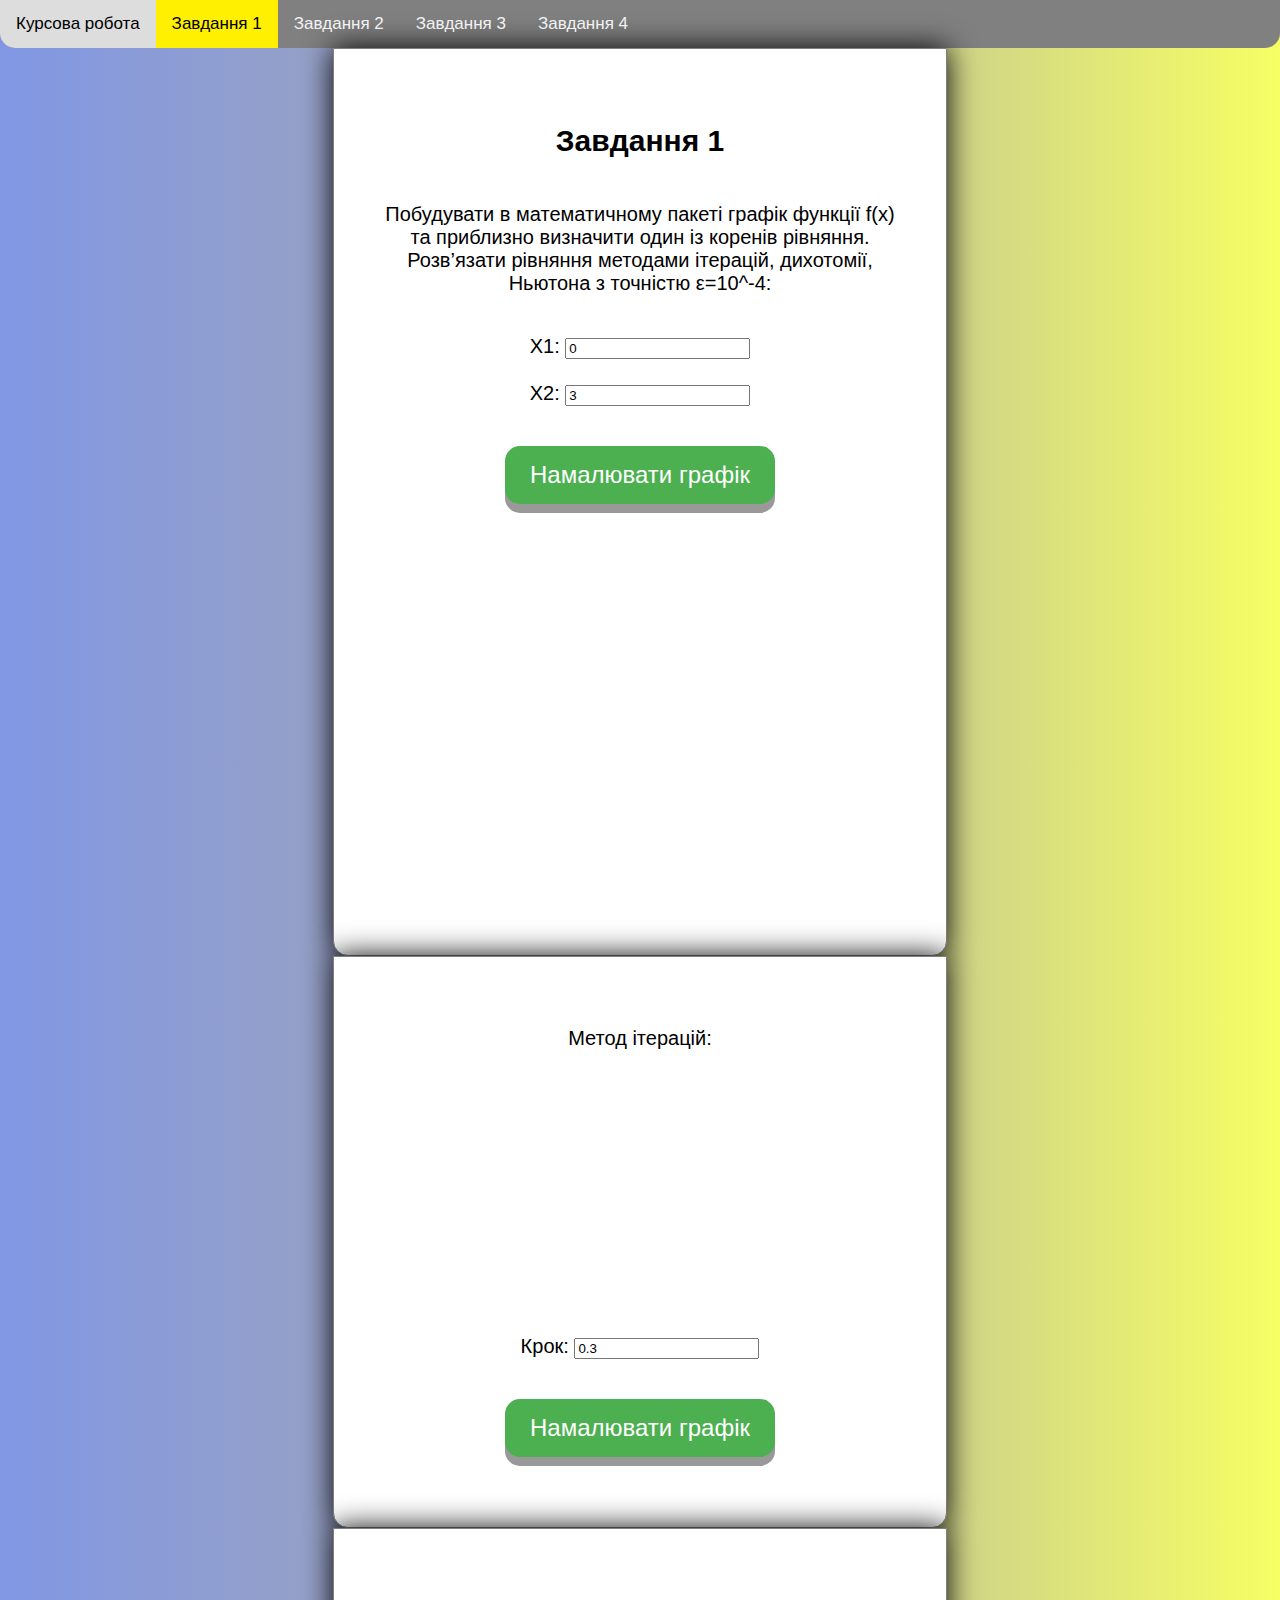
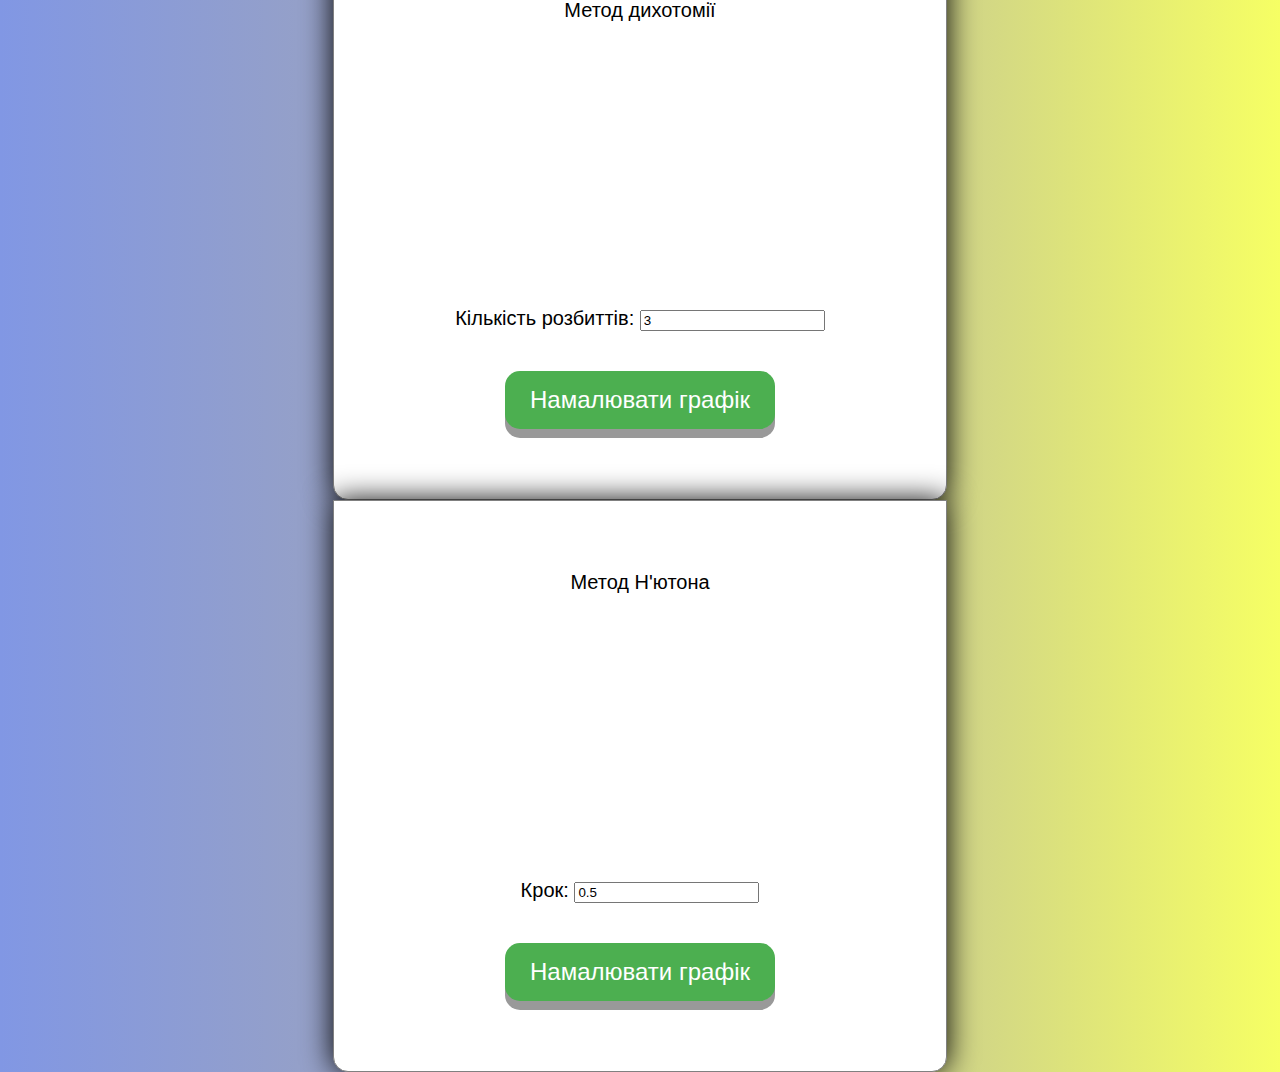
==== task1.html @ 47eb665b "newton method added" ====
<!DOCTYPE html>
<html lang="ru">
<head>
    <meta charset="UTF-8">
    <title>Завдання 1</title>
    <link rel="stylesheet" href="./css/style.css">
    <script src='./js/task1.js'></script>
    <script src="./js/Chart.js"></script>
</head>
<body>
    <nav>
        <a href="index.html">Курсова робота</a>
        <a href="task1.html" class='active'>Завдання 1</a>
        <a href="task2.html">Завдання 2</a>
        <a href="task3.html">Завдання 3</a>
        <a href="task4.html">Завдання 4</a>
    </nav>
    
    <article> <!-- main -->
        <h2>Завдання 1</h2>
        <p>
            Побудувати в математичному пакеті графік функції f(x) та приблизно визначити один із коренів рівняння. Розв’язати рівняння методами ітерацій, дихотомії, Ньютона з точністю ε=10^-4:
        </p>
        <p> 
            X1: 
            <input type="text" id="x1Main" placeholder="0" value="0"><br><br>
            X2: 
            <input type="text" id="x2Main" placeholder="0" value="3">
        </p>
        <p>
            <button id="drawMain">Намалювати графік</button>
        </p>
        <p id="mainErrors">

        </p>
        <canvas width="300" height="200" id="main">
            
        </canvas>
    </article>

    <article> <!-- iteration -->
        <p>Метод ітерацій: </p>
        <p>
            <canvas width="300" height="200" id="iter"></canvas>
        </p>
        <p>
            Крок:
            <input type="text" id="stepIter" placeholder="0.3" value="0.3">
        </p>
        <p>
            <button id="drawIter">Намалювати графік</button>
        </p>
    </article>

    <article> <!-- duhotomy -->
        <p>Метод дихотомії</p>
        <p>
            <canvas width="300" height="200" id="duhot"></canvas>
        </p>
        <p>
            Кількість розбиттів:
            <input type="text" id="numberOfItersDuhot" placeholder="3" value="3">
        </p>
        <p>
            <button id="drawDuhot">Намалювати графік</button>
        </p>
    </article>

    <article> <!-- newton -->
        <p>Метод Н'ютона</p>
        <p>
            <canvas width="300" height="200" id="newton"></canvas>
        </p>
        <p>
            Крок:
            <input type="text" id="newtonStep" placeholder="0.5" value="0.5">
        </p>
        <p>
            <button id="drawNewton">Намалювати графік</button>
        </p>
    </article>
    

    

    
</body>
</html>
---- css/style.css ----
body {
  background: rgb(129,151,228);
  background: linear-gradient(90deg, rgba(129,151,228,1) 0%, rgba(170,170,170,1) 50%, rgba(246,255,100,1) 100%);
  font-family: sans-serif;
  margin: 0;
  font-size: 20px;
}

nav {
  background: gray;
  overflow: hidden;
  margin: 0 auto;
  border-bottom-left-radius: 15px;
  border-bottom-right-radius: 15px;
}

nav a {
    float: left;
    color: #f2f2f2;
    text-align: center;
    padding: 14px 16px;
    text-decoration: none;
    font-size: 17px;
  }

nav a:hover {
  background-color: #ddd;
  color: black;
}
  
nav a.active {
  background-color: #ffef00;
  color: black;
}

article {
  background: white;
  text-align: center;
  display: flex;
  flex-direction: column;
  align-content: center;
  width: 40%;
  margin: 0 auto;
  padding: 50px;
  border-bottom-left-radius: 15px;
  border-bottom-right-radius: 15px;
  box-shadow: 0px 0px 30px black;
  border: solid 1px gray;
}

button {
  padding: 15px 25px;
  font-size: 24px;
  text-align: center;
  cursor: pointer;
  outline: none;
  color: #fff;
  background-color: #4CAF50;
  border: none;
  border-radius: 15px;
  box-shadow: 0 9px #999;
}

button:hover {background-color: #3e8e41}

button:active {
  background-color: #3e8e41;
  box-shadow: 0 5px #666;
  transform: translateY(4px);
}
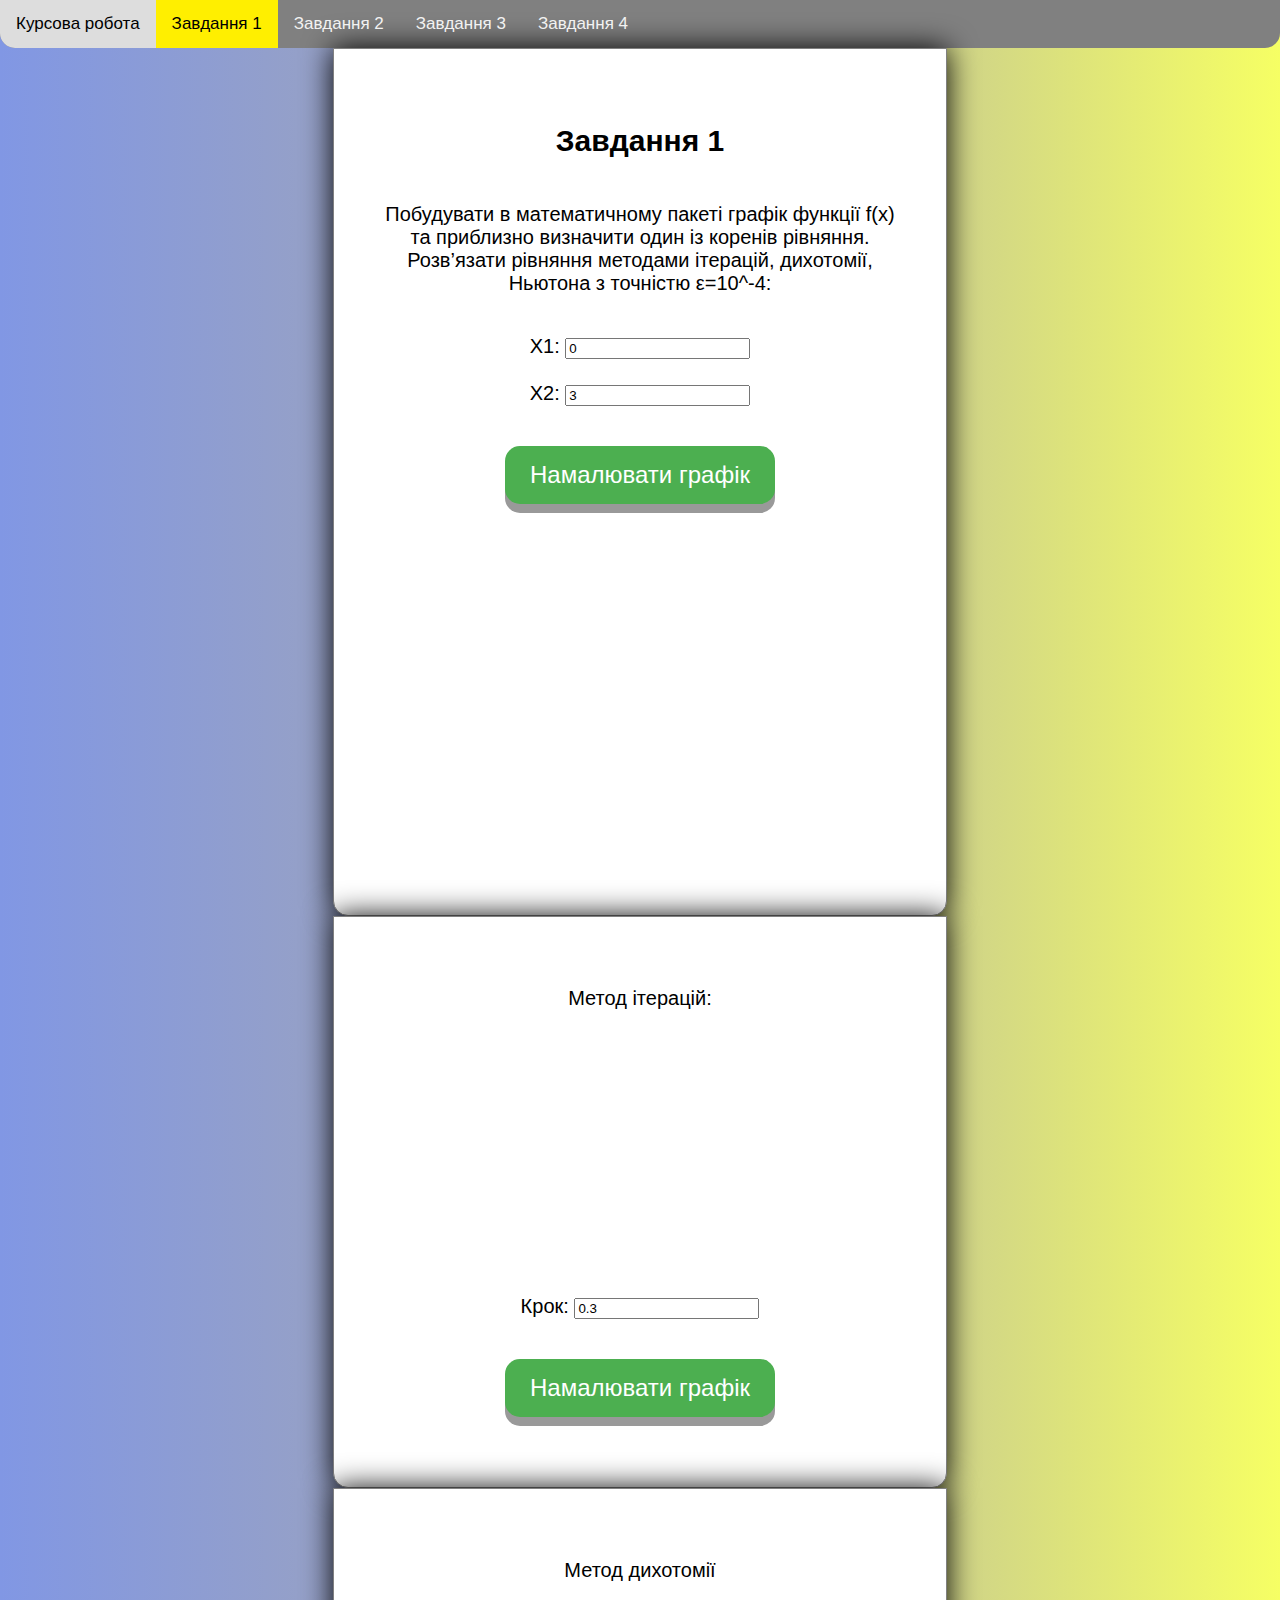
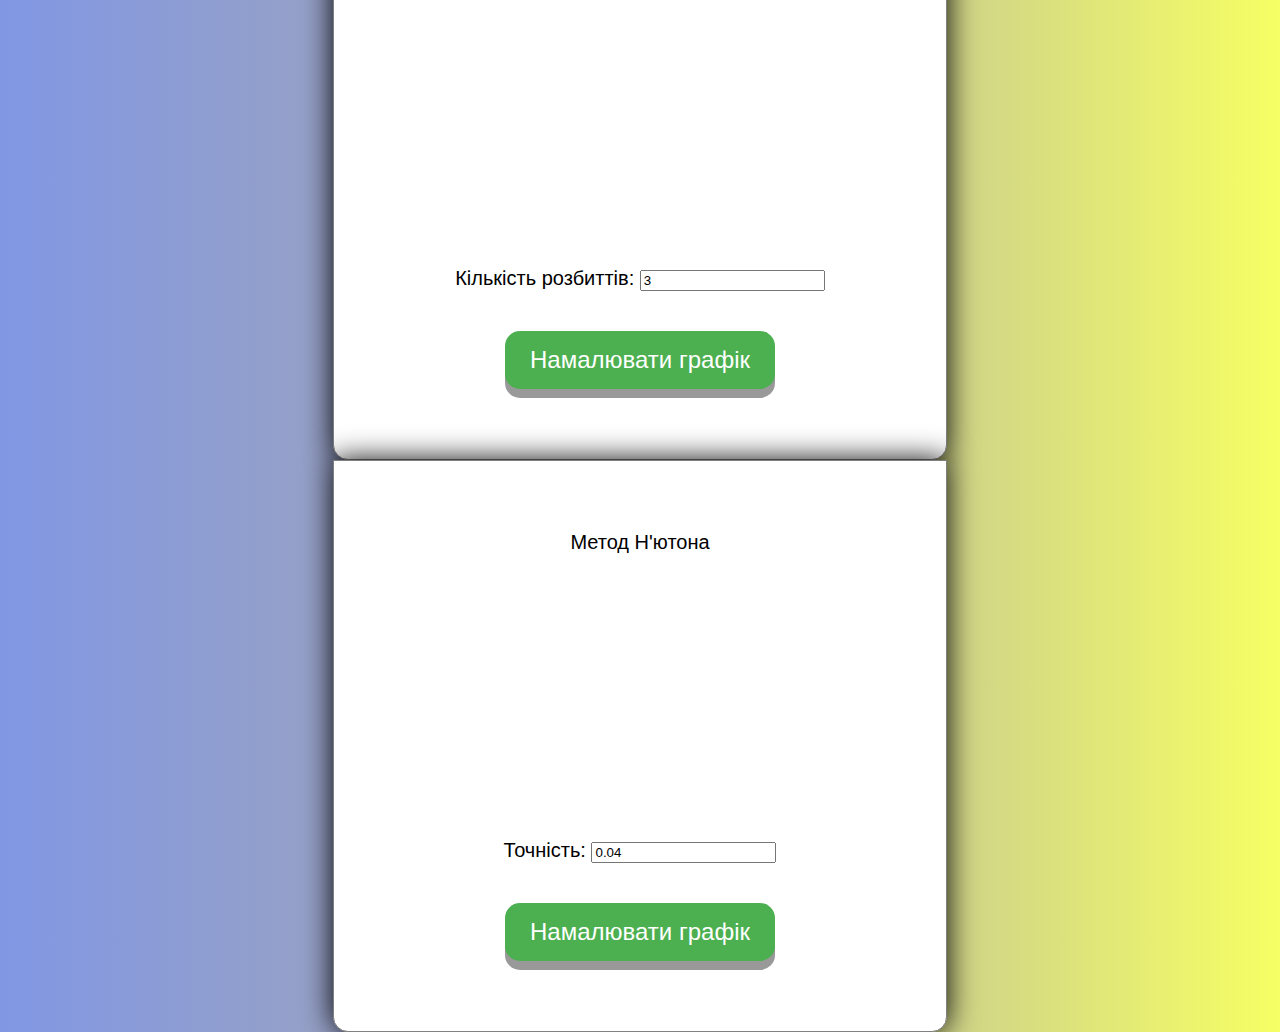
==== commit e8f5fc79: "errors\info\roots alerts added" ====
--- a/task1.html
+++ b/task1.html
@@ -30,9 +30,9 @@
         <p>
             <button id="drawMain">Намалювати графік</button>
         </p>
-        <p id="mainErrors">
+        <div id="mainErrors" class="error">
 
-        </p>
+        </div>
         <canvas width="300" height="200" id="main">
             
         </canvas>
@@ -43,6 +43,9 @@
         <p>
             <canvas width="300" height="200" id="iter"></canvas>
         </p>
+
+        <div id="iterErrors"></div>
+        
         <p>
             Крок:
             <input type="text" id="stepIter" placeholder="0.3" value="0.3">
@@ -57,6 +60,7 @@
         <p>
             <canvas width="300" height="200" id="duhot"></canvas>
         </p>
+        <div id="duhotErrors"></div>
         <p>
             Кількість розбиттів:
             <input type="text" id="numberOfItersDuhot" placeholder="3" value="3">
@@ -71,9 +75,10 @@
         <p>
             <canvas width="300" height="200" id="newton"></canvas>
         </p>
+        <div id="newtonErrors"></div>
         <p>
-            Крок:
-            <input type="text" id="newtonStep" placeholder="0.5" value="0.5">
+            Точність:
+            <input type="text" id="newtonStep" placeholder="0.04" value="0.04">
         </p>
         <p>
             <button id="drawNewton">Намалювати графік</button>
--- a/css/style.css
+++ b/css/style.css
@@ -67,4 +67,25 @@
   background-color: #3e8e41;
   box-shadow: 0 5px #666;
   transform: translateY(4px);
+}
+
+.error {
+	color: #D8000C;
+  background-color: #FFBABA;
+  width: 20%;
+  margin: 0 auto;
+}
+
+.warning {
+	color: #9F6000;
+  background-color: #FEEFB3;
+  width: 20%;
+  margin: 0 auto;
+}
+
+.success {
+	color: #4F8A10;
+  background-color: #DFF2BF;
+  width: 20%;
+  margin: 0 auto;
 }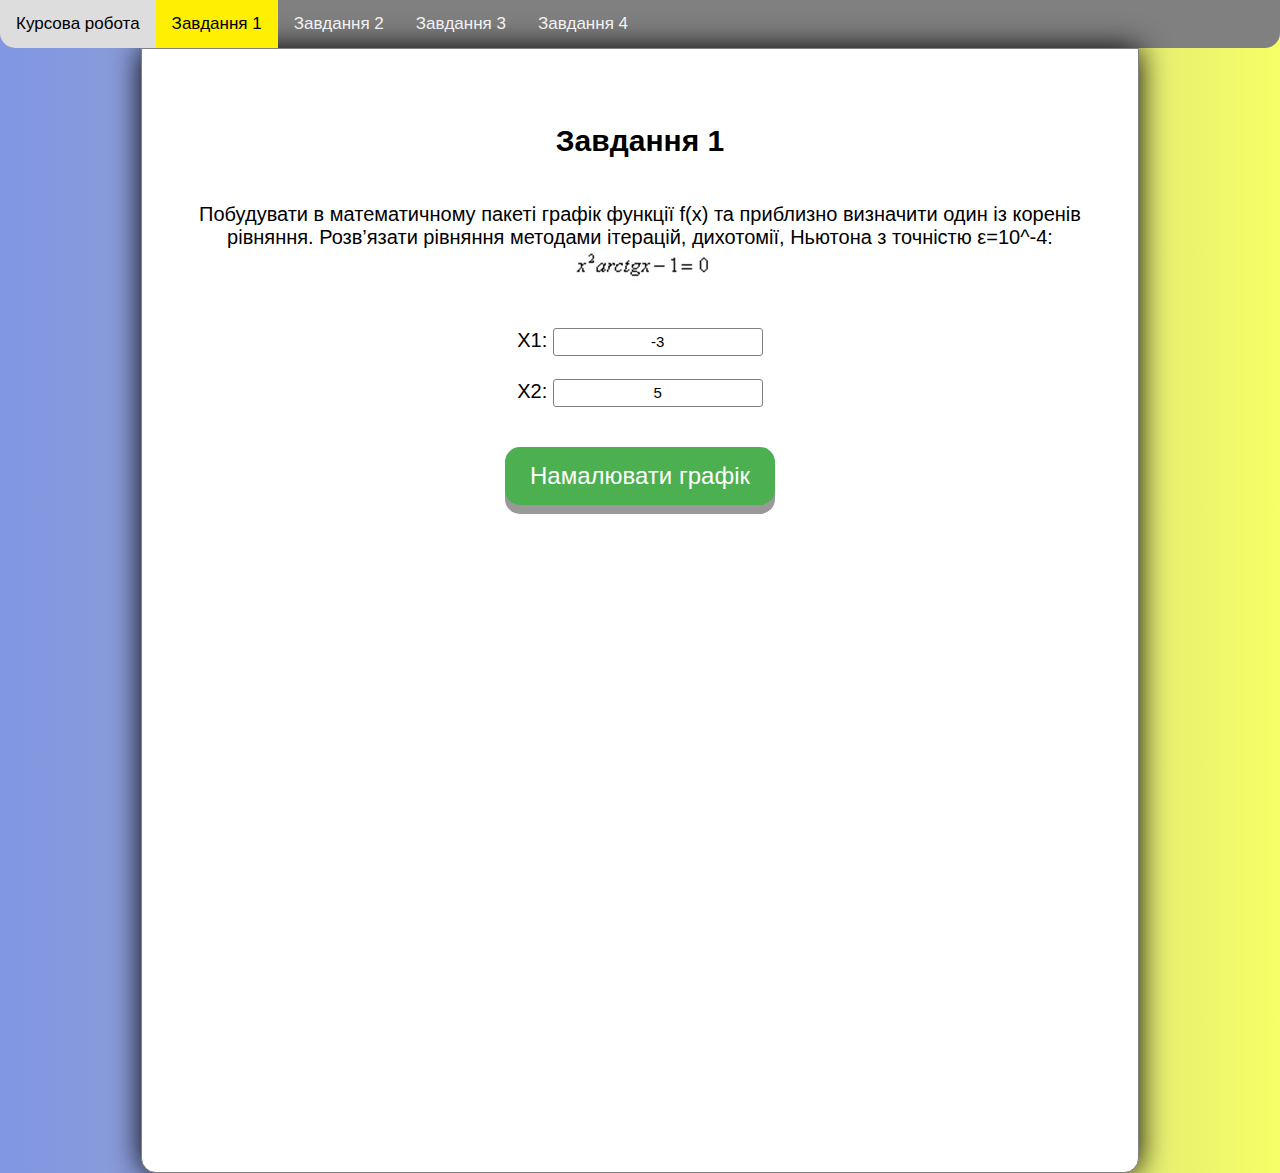
==== commit 7c7054db: "first task update" ====
--- a/task1.html
+++ b/task1.html
@@ -20,71 +20,69 @@
         <h2>Завдання 1</h2>
         <p>
             Побудувати в математичному пакеті графік функції f(x) та приблизно визначити один із коренів рівняння. Розв’язати рівняння методами ітерацій, дихотомії, Ньютона з точністю ε=10^-4:
+            <br><img src="img/1.1.jpg" alt="first formula" height="34" width="184">
         </p>
+        
         <p> 
             X1: 
-            <input type="text" id="x1Main" placeholder="0" value="0"><br><br>
+            <input type="text" id="x1Main" placeholder="0" value="-3"><br><br>
             X2: 
-            <input type="text" id="x2Main" placeholder="0" value="3">
+            <input type="text" id="x2Main" placeholder="0" value="5">
         </p>
         <p>
             <button id="drawMain">Намалювати графік</button>
         </p>
-        <div id="mainErrors" class="error">
+        <div id="mainErrors"></div>
+        <canvas width="300" height="200" id="main"></canvas>
+    </article>
+    <div id="methods">
+        <article> <!-- iteration -->
+            <p>Метод ітерацій: </p>
+            <p>
+                <canvas width="300" height="200" id="iter"></canvas>
+            </p>
 
-        </div>
-        <canvas width="300" height="200" id="main">
+            <div id="iterErrors"></div>
             
-        </canvas>
-    </article>
+            <p>
+                Крок:
+                <input type="text" id="stepIter" placeholder="0.3" value="0.3">
+            </p>
+            <p>
+                <button id="drawIter">Намалювати графік</button>
+            </p>
+        </article>
 
-    <article> <!-- iteration -->
-        <p>Метод ітерацій: </p>
-        <p>
-            <canvas width="300" height="200" id="iter"></canvas>
-        </p>
+        <article> <!-- duhotomy -->
+            <p>Метод дихотомії</p>
+            <p>
+                <canvas width="300" height="200" id="duhot"></canvas>
+            </p>
+            <div id="duhotErrors"></div>
+            <p>
+                Кількість розбиттів:
+                <input type="text" id="numberOfItersDuhot" placeholder="4" value="4">
+            </p>
+            <p>
+                <button id="drawDuhot">Намалювати графік</button>
+            </p>
+        </article>
 
-        <div id="iterErrors"></div>
-        
-        <p>
-            Крок:
-            <input type="text" id="stepIter" placeholder="0.3" value="0.3">
-        </p>
-        <p>
-            <button id="drawIter">Намалювати графік</button>
-        </p>
-    </article>
-
-    <article> <!-- duhotomy -->
-        <p>Метод дихотомії</p>
-        <p>
-            <canvas width="300" height="200" id="duhot"></canvas>
-        </p>
-        <div id="duhotErrors"></div>
-        <p>
-            Кількість розбиттів:
-            <input type="text" id="numberOfItersDuhot" placeholder="3" value="3">
-        </p>
-        <p>
-            <button id="drawDuhot">Намалювати графік</button>
-        </p>
-    </article>
-
-    <article> <!-- newton -->
-        <p>Метод Н'ютона</p>
-        <p>
-            <canvas width="300" height="200" id="newton"></canvas>
-        </p>
-        <div id="newtonErrors"></div>
-        <p>
-            Точність:
-            <input type="text" id="newtonStep" placeholder="0.04" value="0.04">
-        </p>
-        <p>
-            <button id="drawNewton">Намалювати графік</button>
-        </p>
-    </article>
-    
+        <article> <!-- newton -->
+            <p>Метод Н'ютона</p>
+            <p>
+                <canvas width="300" height="200" id="newton"></canvas>
+            </p>
+            <div id="newtonErrors"></div>
+            <p>
+                Точність:
+                <input type="text" id="newtonStep" placeholder="0.01" value="0.01">
+            </p>
+            <p>
+                <button id="drawNewton">Намалювати графік</button>
+            </p>
+        </article>
+    </div>
 
     
 
--- a/css/style.css
+++ b/css/style.css
@@ -39,7 +39,7 @@
   display: flex;
   flex-direction: column;
   align-content: center;
-  width: 40%;
+  width: 70%;
   margin: 0 auto;
   padding: 50px;
   border-bottom-left-radius: 15px;
@@ -72,20 +72,31 @@
 .error {
 	color: #D8000C;
   background-color: #FFBABA;
-  width: 20%;
+  width: 35%;
+  padding: 2%;
   margin: 0 auto;
 }
 
 .warning {
 	color: #9F6000;
   background-color: #FEEFB3;
-  width: 20%;
+  width: 35%;
+  padding: 2%;
   margin: 0 auto;
 }
 
 .success {
 	color: #4F8A10;
   background-color: #DFF2BF;
-  width: 20%;
+  width: 35%;
+  padding: 2%;
   margin: 0 auto;
+}
+
+input {
+  padding: 0.5%;
+  font-size: 15px;
+  border-radius: 3px;
+  border: solid 1px gray;
+  text-align: center;
 }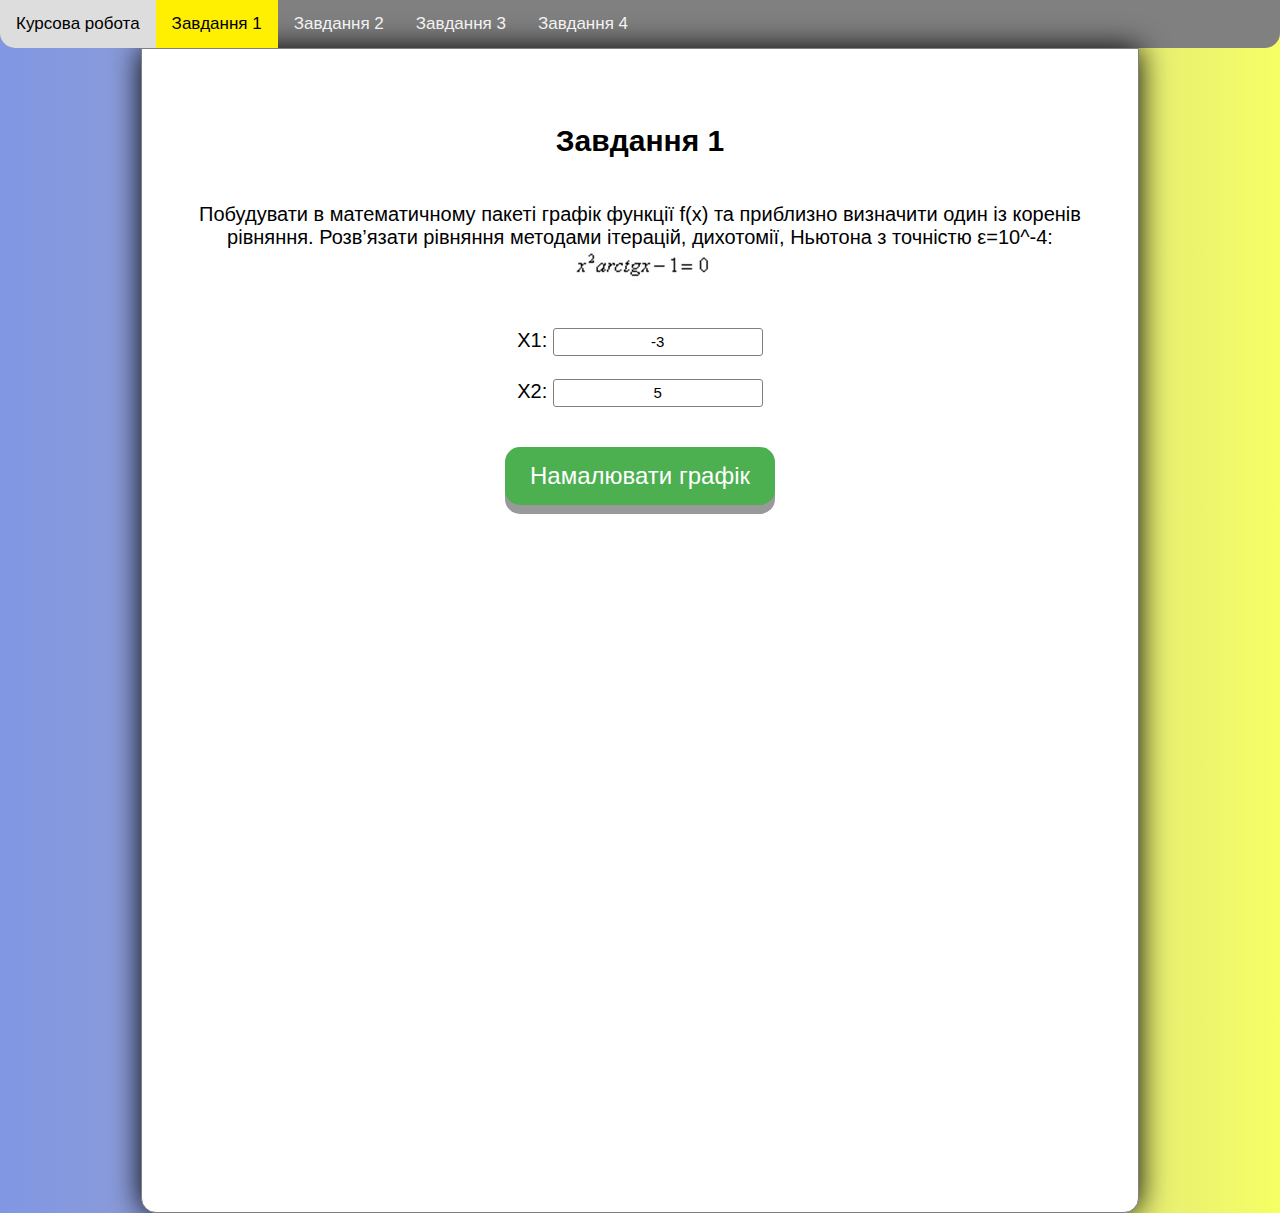
==== commit 1eea04e1: "tables added" ====
--- a/task1.html
+++ b/task1.html
@@ -32,6 +32,7 @@
         <p>
             <button id="drawMain">Намалювати графік</button>
         </p>
+        <p id="amuontOfRoots"></p>
         <div id="mainErrors"></div>
         <canvas width="300" height="200" id="main"></canvas>
     </article>
@@ -41,6 +42,38 @@
             <p>
                 <canvas width="300" height="200" id="iter"></canvas>
             </p>
+
+            <h1>Таблиця результатів: </h1>
+            <table id="table">
+                <thead>
+                  <tr>
+                    <th>e</th>
+                    <th>n</th>
+                    <th>x</th>
+                    <th>f(x)</th>
+                  </tr>
+                </thead>
+                <tbody>
+                  <tr>
+                    <td>0.01</td>
+                    <td id="i01n"></td>
+                    <td id="i01x"></td>
+                    <td id="i01fx"></td>
+                  </tr>
+                  <tr>
+                    <td>0.001</td>
+                    <td id="i001n"></td>
+                    <td id="i001x"></td>
+                    <td id="i001fx"></td>
+                  </tr>
+                  <tr>
+                    <td>0.0001</td>
+                    <td id="i0001n"></td>
+                    <td id="i0001x"></td>
+                    <td id="i0001fx"></td>
+                  </tr>
+                </tbody>
+                </table>
 
             <div id="iterErrors"></div>
             
@@ -58,6 +91,37 @@
             <p>
                 <canvas width="300" height="200" id="duhot"></canvas>
             </p>
+            <h1>Таблиця результатів: </h1>
+            <table id="table">
+                <thead>
+                  <tr>
+                    <th>e</th>
+                    <th>n</th>
+                    <th>x</th>
+                    <th>f(x)</th>
+                  </tr>
+                </thead>
+                <tbody>
+                  <tr>
+                    <td>0.01</td>
+                    <td id="d01n"></td>
+                    <td id="d01x"></td>
+                    <td id="d01fx"></td>
+                  </tr>
+                  <tr>
+                    <td>0.001</td>
+                    <td id="d001n"></td>
+                    <td id="d001x"></td>
+                    <td id="d001fx"></td>
+                  </tr>
+                  <tr>
+                    <td>0.0001</td>
+                    <td id="d0001n"></td>
+                    <td id="d0001x"></td>
+                    <td id="d0001fx"></td>
+                  </tr>
+                </tbody>
+                </table>
             <div id="duhotErrors"></div>
             <p>
                 Кількість розбиттів:
--- a/css/style.css
+++ b/css/style.css
@@ -93,10 +93,64 @@
   margin: 0 auto;
 }
 
-input {
+input, select {
   padding: 0.5%;
   font-size: 15px;
   border-radius: 3px;
   border: solid 1px gray;
   text-align: center;
+}
+
+.form_radio_btn {
+	display: inline-block;
+	margin-right: 10px;
+}
+
+.form_radio_btn input[type=radio] {
+	display: none;
+}
+
+.form_radio_btn label {
+	display: inline-block;
+	cursor: pointer;
+	padding: 0px 15px;
+	line-height: 34px;
+	border: 1px solid #999;
+	border-radius: 6px;
+  user-select: none;
+  margin: 0.5%;
+  width: 20%;
+}
+
+.form_radio_btn input[type=radio]:checked + label {
+	background: #ffe0a6;
+}
+
+.form_radio_btn label:hover {
+	color: #666;
+}
+
+.left {
+  margin-right: 60px;
+}
+
+#table {
+  font-family: "Trebuchet MS", Arial, Helvetica, sans-serif;
+  border-collapse: collapse;
+  width: 100%;
+}
+
+#table td, #table th {
+  border: 1px solid #ddd;
+  padding: 8px;
+}
+
+#table tr:nth-child(even){background-color: #f2f2f2;}
+
+#table th {
+  padding-top: 12px;
+  padding-bottom: 12px;
+  text-align: left;
+  background-color: #4CAF50;
+  color: white;
 }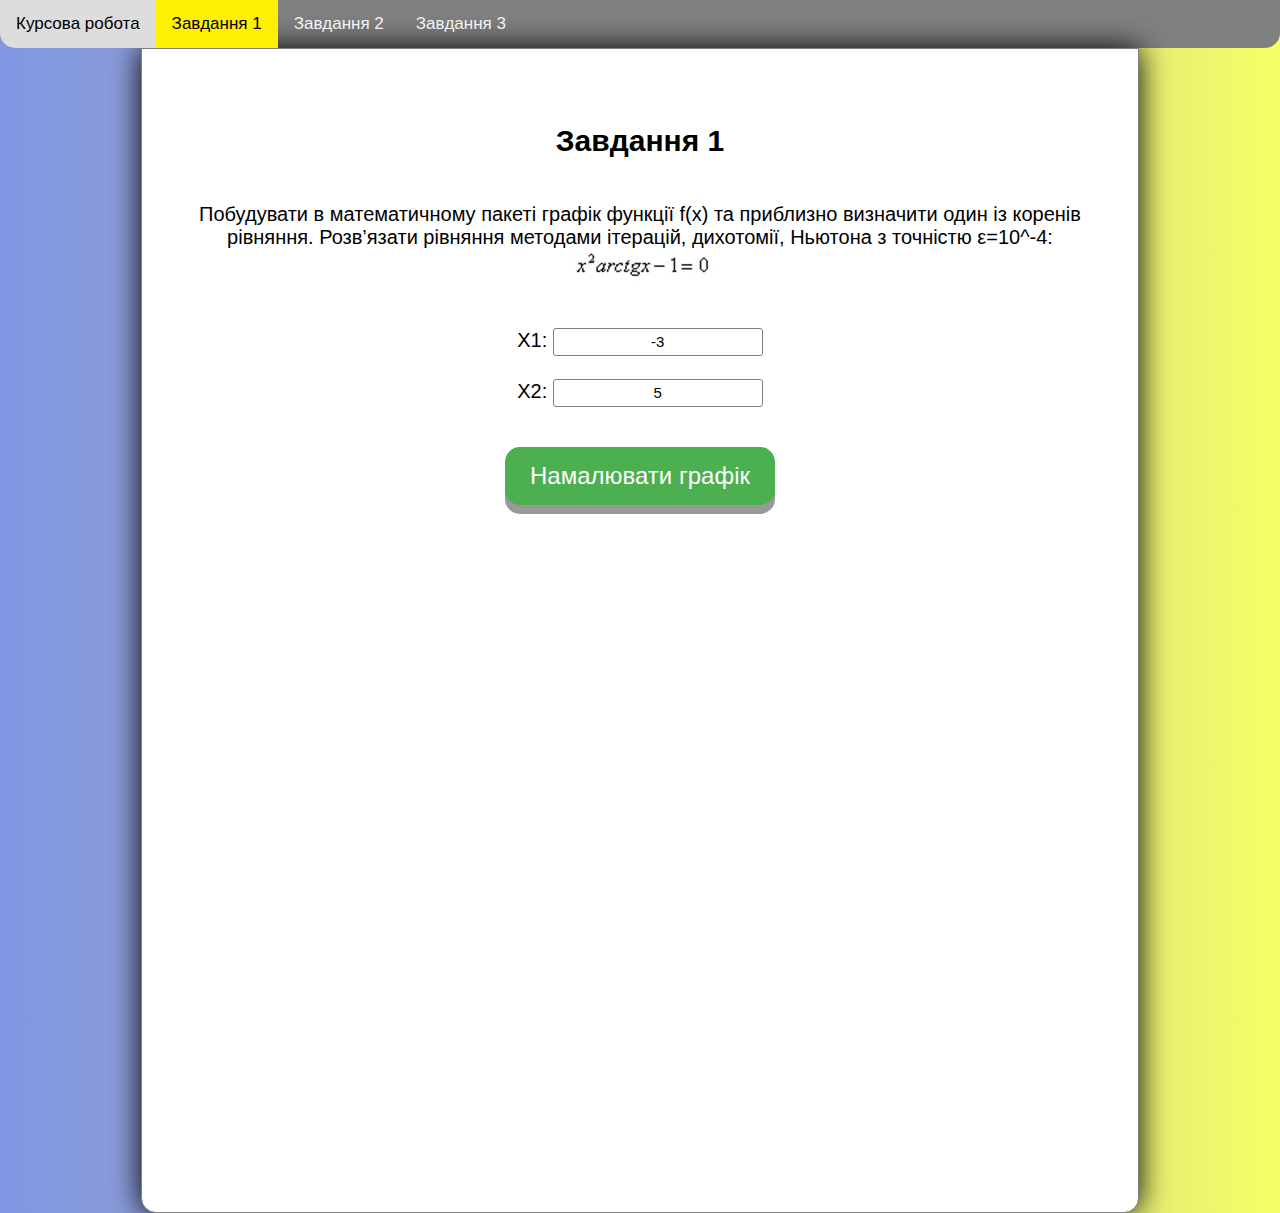
==== commit e7fcb6ba: "task 4 link deleted" ====
--- a/task1.html
+++ b/task1.html
@@ -13,7 +13,6 @@
         <a href="task1.html" class='active'>Завдання 1</a>
         <a href="task2.html">Завдання 2</a>
         <a href="task3.html">Завдання 3</a>
-        <a href="task4.html">Завдання 4</a>
     </nav>
     
     <article> <!-- main -->
